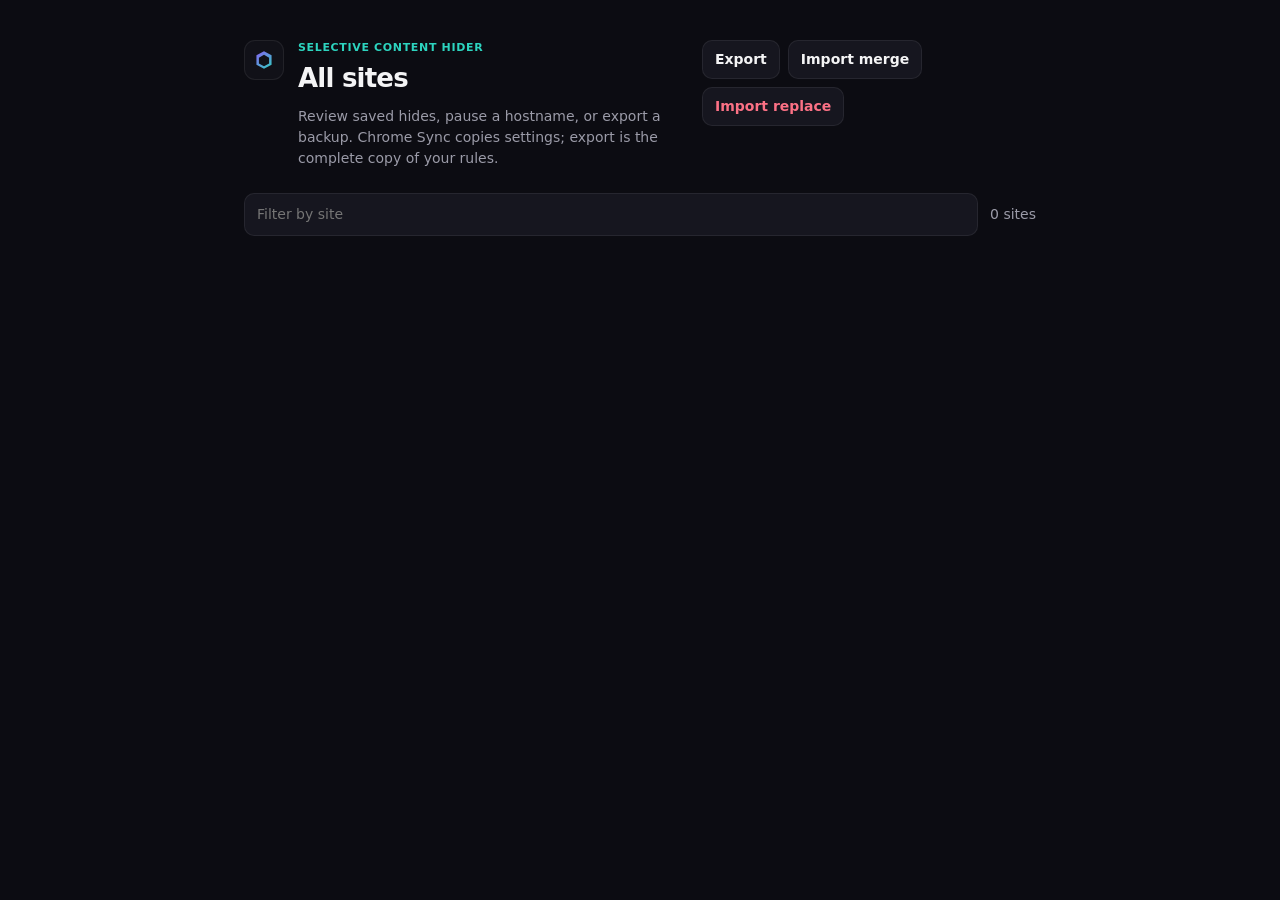
==== options.html @ a04c087c "Release v2: per-site hiding, restore stubs, and Chrome Web Store kit. Rules stay on each website, th" ====
<!DOCTYPE html>
<html lang="en">
<head>
  <meta charset="UTF-8">
  <meta name="viewport" content="width=device-width, initial-scale=1">
  <title>All sites — Selective Content Hider</title>
  <link rel="stylesheet" href="options.css">
</head>
<body>
  <main class="wrap">
    <header class="top">
      <div class="brand-block">
        <div class="logo" aria-hidden="true">
          <svg viewBox="0 0 32 32" width="22" height="22">
            <defs>
              <linearGradient id="g" x1="4" y1="2" x2="28" y2="30" gradientUnits="userSpaceOnUse">
                <stop stop-color="#8b5cf6"/>
                <stop offset="1" stop-color="#2dd4bf"/>
              </linearGradient>
            </defs>
            <path fill="url(#g)" fill-rule="evenodd" d="M16 3.2 27 9.2v13.6L16 28.8 5 22.8V9.2L16 3.2Zm0 5.2 7.4 4.2v8.4L16 25.2l-7.4-4.2v-8.4L16 8.4Z"/>
          </svg>
        </div>
        <div>
          <p class="eyebrow">Selective Content Hider</p>
          <h1>All sites</h1>
          <p class="lead">Review saved hides, pause a hostname, or export a backup. Chrome Sync copies settings; export is the complete copy of your rules.</p>
        </div>
      </div>
      <div class="actions">
        <button type="button" class="btn" id="exportBtn">Export</button>
        <button type="button" class="btn" id="importMergeBtn">Import merge</button>
        <button type="button" class="btn danger" id="importReplaceBtn">Import replace</button>
        <input type="file" id="importFile" accept="application/json,.json" hidden>
      </div>
    </header>

    <p class="banner" id="banner" hidden></p>

    <section class="toolbar">
      <input type="search" id="search" placeholder="Filter by site" autocomplete="off">
      <span class="meta" id="summary">0 sites</span>
    </section>

    <div id="siteList" class="sites"></div>
  </main>
  <script src="options.js"></script>
</body>
</html>
---- options.css ----
:root {
  --bg: #0c0c12;
  --panel: #16161f;
  --panel-2: #1c1c28;
  --line: rgba(255, 255, 255, 0.07);
  --text: #f4f4f5;
  --muted: #9b9ba8;
  --teal: #2dd4bf;
  --purple: #8b5cf6;
  --danger: #fb7185;
}

* { box-sizing: border-box; }

body {
  margin: 0;
  min-height: 100vh;
  font: 14px/1.5 ui-sans-serif, system-ui, -apple-system, "Segoe UI", sans-serif;
  color: var(--text);
  background: var(--bg);
}

.wrap {
  max-width: 840px;
  margin: 0 auto;
  padding: 40px 24px 80px;
}

.top {
  display: flex;
  justify-content: space-between;
  gap: 24px;
  align-items: flex-start;
  margin-bottom: 24px;
}

.brand-block {
  display: flex;
  gap: 14px;
  align-items: flex-start;
}

.logo {
  display: grid;
  place-items: center;
  width: 40px;
  height: 40px;
  border-radius: 11px;
  background: #111118;
  border: 1px solid var(--line);
  flex-shrink: 0;
}

.eyebrow {
  margin: 0 0 2px;
  font-size: 11px;
  font-weight: 700;
  letter-spacing: 0.06em;
  text-transform: uppercase;
  color: var(--teal);
}

h1 { margin: 0 0 8px; font-size: 26px; letter-spacing: -0.03em; }
.lead { margin: 0; color: var(--muted); max-width: 48ch; }

.actions { display: flex; flex-wrap: wrap; gap: 8px; }

.btn {
  appearance: none;
  border: 1px solid var(--line);
  background: var(--panel);
  color: var(--text);
  font: inherit;
  font-weight: 600;
  border-radius: 10px;
  padding: 8px 12px;
  cursor: pointer;
}

.btn:hover { background: var(--panel-2); }
.btn.danger { color: var(--danger); }

.banner {
  padding: 10px 12px;
  border-radius: 10px;
  background: rgba(45, 212, 191, 0.12);
  color: #99f6e4;
  margin: 0 0 16px;
}

.banner.error {
  background: rgba(251, 113, 133, 0.12);
  color: #fecdd3;
}

.toolbar {
  display: flex;
  align-items: center;
  gap: 12px;
  margin-bottom: 16px;
}

input[type="search"] {
  flex: 1;
  min-width: 0;
  appearance: none;
  border: 1px solid var(--line);
  background: var(--panel);
  color: var(--text);
  border-radius: 10px;
  padding: 10px 12px;
  font: inherit;
}

.meta { color: var(--muted); white-space: nowrap; }

.sites { display: flex; flex-direction: column; gap: 10px; }

.site {
  background: var(--panel);
  border: 1px solid var(--line);
  border-radius: 14px;
  padding: 14px;
}

.site-head {
  display: flex;
  align-items: center;
  gap: 12px;
}

.site-head h2 {
  margin: 0;
  font-size: 14px;
  font-weight: 700;
  flex: 1;
  min-width: 0;
  overflow: hidden;
  text-overflow: ellipsis;
}

.count {
  color: var(--muted);
  font-size: 12px;
}

.pill {
  font-size: 11px;
  font-weight: 700;
  padding: 3px 8px;
  border-radius: 999px;
  background: rgba(245, 158, 11, 0.16);
  color: #fbbf24;
}

.site-head button {
  appearance: none;
  border: 0;
  background: rgba(45, 212, 191, 0.12);
  color: var(--teal);
  font: inherit;
  font-size: 12px;
  font-weight: 700;
  border-radius: 999px;
  padding: 5px 10px;
  cursor: pointer;
}

.site-head button.danger {
  background: rgba(251, 113, 133, 0.12);
  color: var(--danger);
}

.items {
  margin-top: 10px;
  display: flex;
  flex-direction: column;
  gap: 6px;
}

.item {
  display: flex;
  gap: 8px;
  align-items: center;
  padding: 8px 10px;
  background: var(--panel-2);
  border-radius: 10px;
  font-size: 13px;
}

.item code {
  font-size: 11px;
  color: #c4b5fd;
}

.item span {
  flex: 1;
  min-width: 0;
  overflow: hidden;
  text-overflow: ellipsis;
  white-space: nowrap;
}

.empty {
  text-align: center;
  color: var(--muted);
  padding: 48px 12px;
  border: 1px dashed var(--line);
  border-radius: 14px;
}

@media (max-width: 720px) {
  .top { flex-direction: column; }
}
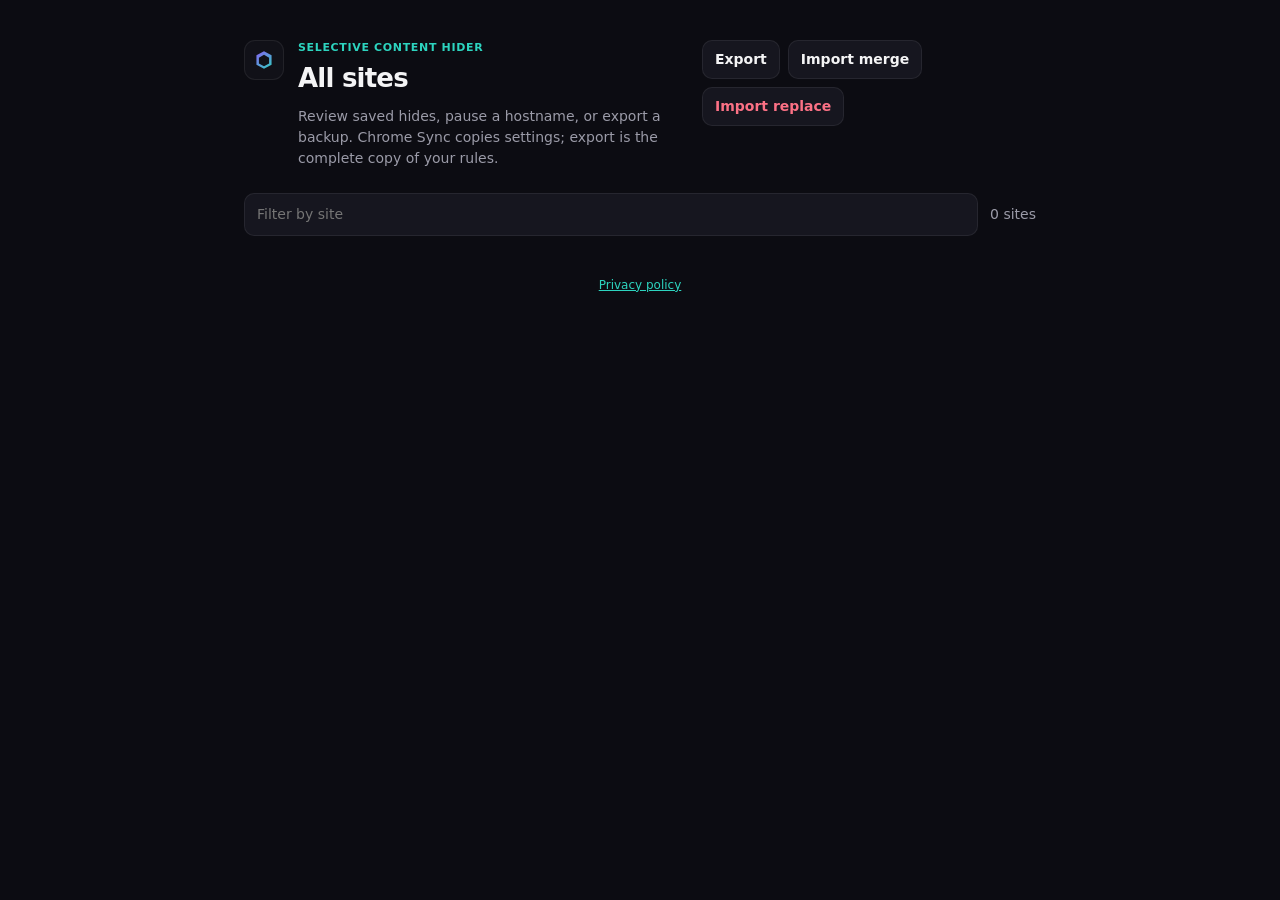
==== commit 691f900e: "Host homepage, privacy, and support pages on GitHub Pages. The Chrome Web Store listing can use stab" ====
--- a/options.html
+++ b/options.html
@@ -43,6 +43,7 @@
     </section>
 
     <div id="siteList" class="sites"></div>
+    <p class="legal"><a href="https://rohansonawane.github.io/Selective-Content-Hider/privacy.html" target="_blank" rel="noopener">Privacy policy</a></p>
   </main>
   <script src="options.js"></script>
 </body>
--- a/options.css
+++ b/options.css
@@ -209,6 +209,14 @@
   border-radius: 14px;
 }
 
+.legal {
+  margin-top: 24px;
+  text-align: center;
+  font-size: 12px;
+}
+
+.legal a { color: var(--teal); }
+
 @media (max-width: 720px) {
   .top { flex-direction: column; }
 }
